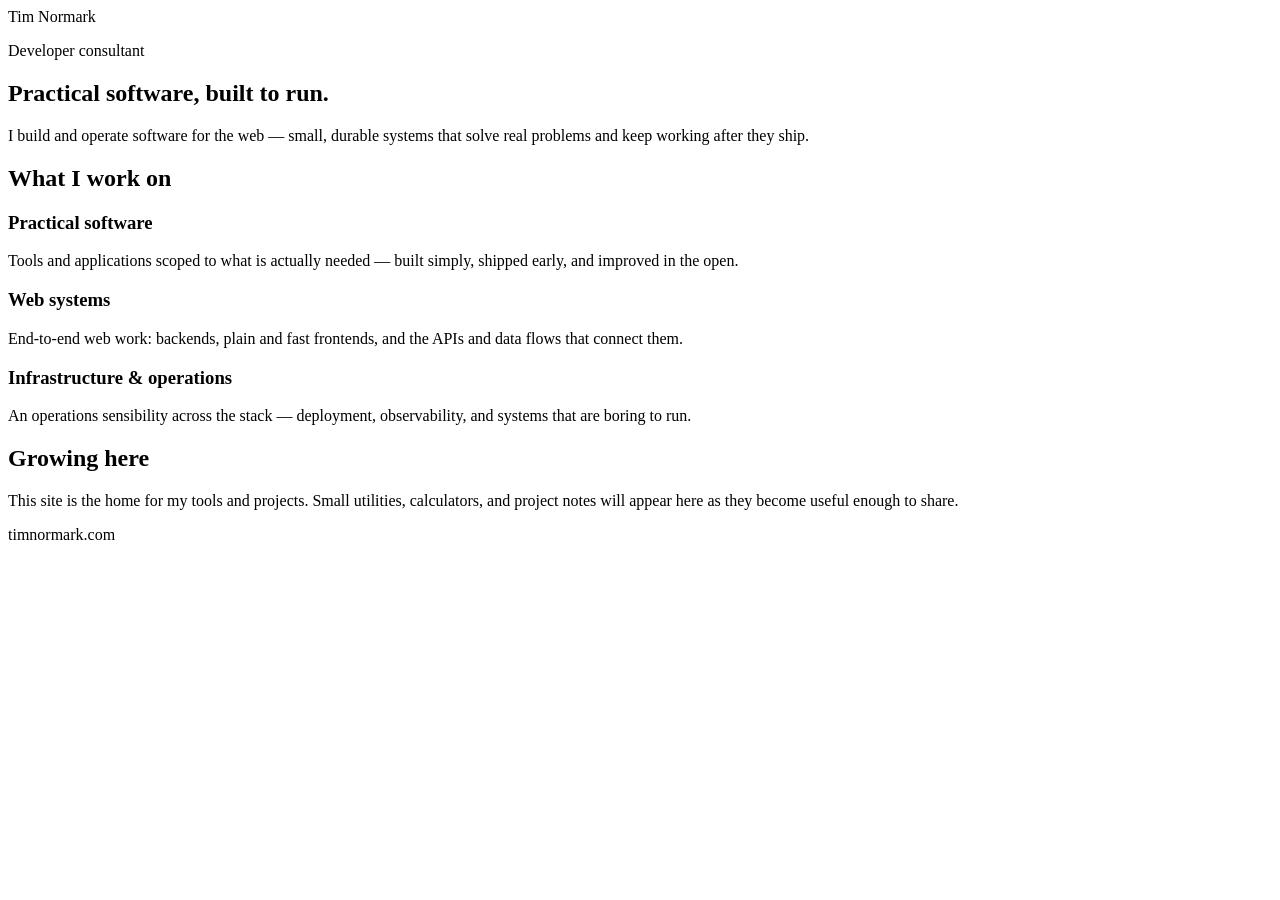
==== site/index.html @ d71306be "feat(static-prod): add temporary static bio lane for Cloudflare Tunnel Adds a static-first productio" ====
<!doctype html>
<html lang="en">
  <head>
    <meta charset="utf-8">
    <meta name="viewport" content="width=device-width, initial-scale=1">
    <title>Tim Normark — Developer Consultant</title>
    <meta name="description" content="Tim Normark is a developer consultant building practical software and web systems with an operations mindset.">
    <link rel="stylesheet" href="/assets/site.css">
  </head>
  <body>
    <header class="site-header">
      <span class="brand">Tim Normark</span>
    </header>

    <main>
      <section class="hero">
        <p class="eyebrow">Developer consultant</p>
        <h1>Practical software, built to run.</h1>
        <p class="lede">
          I build and operate software for the web — small, durable systems
          that solve real problems and keep working after they ship.
        </p>
      </section>

      <section class="focus" aria-labelledby="focus-title">
        <h2 id="focus-title">What I work on</h2>
        <div class="focus-grid">
          <article>
            <h3>Practical software</h3>
            <p>
              Tools and applications scoped to what is actually needed —
              built simply, shipped early, and improved in the open.
            </p>
          </article>
          <article>
            <h3>Web systems</h3>
            <p>
              End-to-end web work: backends, plain and fast frontends, and
              the APIs and data flows that connect them.
            </p>
          </article>
          <article>
            <h3>Infrastructure &amp; operations</h3>
            <p>
              An operations sensibility across the stack — deployment,
              observability, and systems that are boring to run.
            </p>
          </article>
        </div>
      </section>

      <section class="growing" aria-labelledby="growing-title">
        <h2 id="growing-title">Growing here</h2>
        <p>
          This site is the home for my tools and projects. Small utilities,
          calculators, and project notes will appear here as they become
          useful enough to share.
        </p>
      </section>
    </main>

    <footer class="site-footer">
      <p>timnormark.com</p>
    </footer>
  </body>
</html>
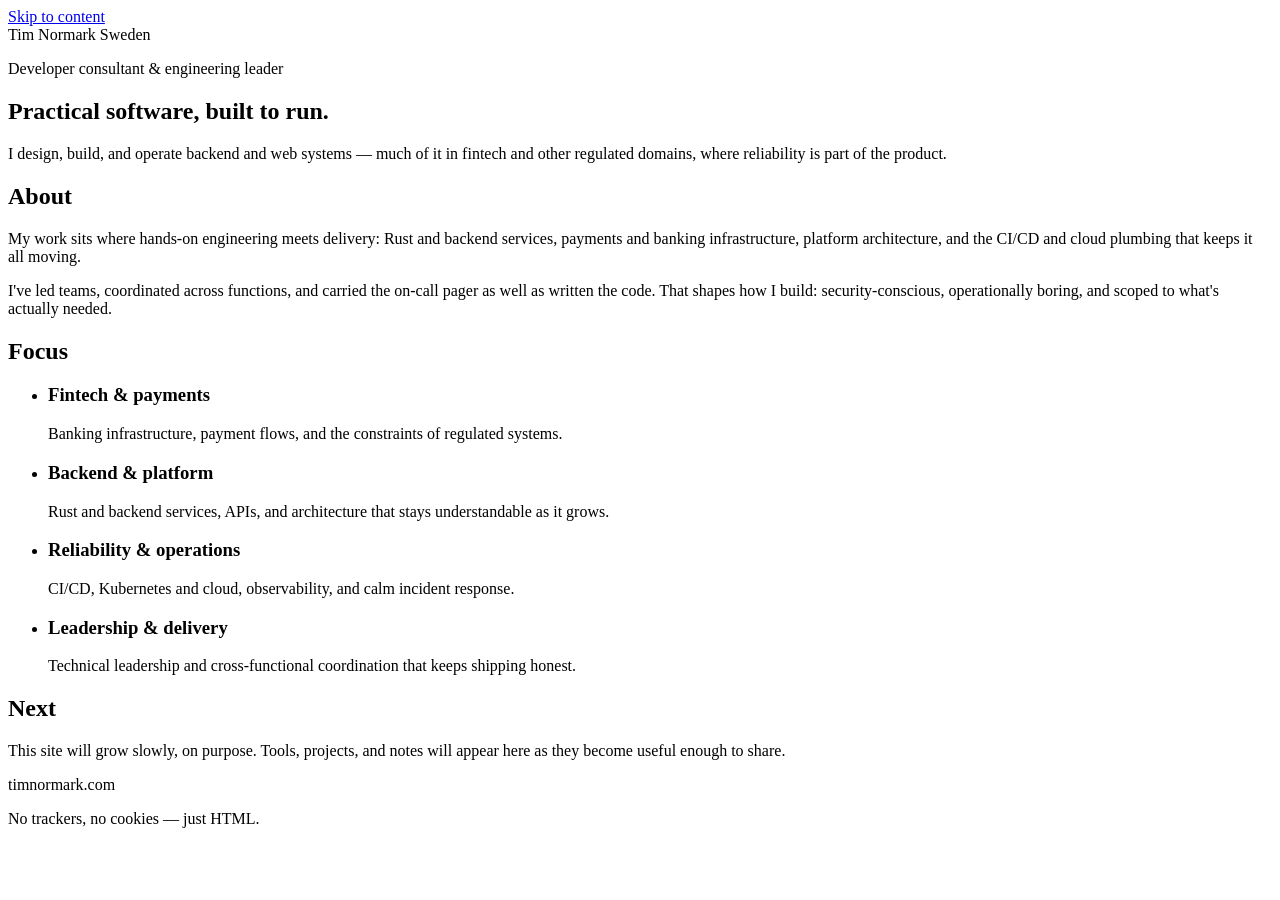
==== commit 0361b579: "feat(site): redesign static bio page with editorial layout Warm-paper palette with a copper accent, " ====
--- a/site/index.html
+++ b/site/index.html
@@ -4,63 +4,103 @@
     <meta charset="utf-8">
     <meta name="viewport" content="width=device-width, initial-scale=1">
     <title>Tim Normark — Developer Consultant</title>
-    <meta name="description" content="Tim Normark is a developer consultant building practical software and web systems with an operations mindset.">
+    <meta name="description" content="Tim Normark is a developer consultant and engineering leader in Sweden, building backend and web systems for fintech and other regulated domains.">
+    <link rel="icon" href="data:image/svg+xml,%3Csvg xmlns='http://www.w3.org/2000/svg' viewBox='0 0 64 64'%3E%3Crect width='64' height='64' rx='14' fill='%239c4a21'/%3E%3Ctext x='32' y='45' text-anchor='middle' font-family='Georgia, serif' font-size='38' font-weight='700' fill='%23f7f4ed'%3ET%3C/text%3E%3C/svg%3E">
     <link rel="stylesheet" href="/assets/site.css">
   </head>
   <body>
+    <a class="skip-link" href="#main">Skip to content</a>
+
     <header class="site-header">
-      <span class="brand">Tim Normark</span>
+      <div class="wrap">
+        <span class="brand">Tim Normark</span>
+        <span class="site-tag">Sweden</span>
+      </div>
     </header>
 
-    <main>
-      <section class="hero">
-        <p class="eyebrow">Developer consultant</p>
-        <h1>Practical software, built to run.</h1>
-        <p class="lede">
-          I build and operate software for the web — small, durable systems
-          that solve real problems and keep working after they ship.
-        </p>
-      </section>
+    <main id="main">
+      <div class="wrap">
+        <section class="hero">
+          <p class="eyebrow">Developer consultant &amp; engineering leader</p>
+          <h1>Practical software, built&nbsp;to&nbsp;run.</h1>
+          <p class="lede">
+            I design, build, and operate backend and web systems — much of it
+            in fintech and other regulated domains, where reliability is part
+            of the product.
+          </p>
+        </section>
 
-      <section class="focus" aria-labelledby="focus-title">
-        <h2 id="focus-title">What I work on</h2>
-        <div class="focus-grid">
-          <article>
-            <h3>Practical software</h3>
+        <section class="section" aria-labelledby="about-title">
+          <h2 id="about-title">About</h2>
+          <div class="section-body">
             <p>
-              Tools and applications scoped to what is actually needed —
-              built simply, shipped early, and improved in the open.
+              My work sits where hands-on engineering meets delivery: Rust and
+              backend services, payments and banking infrastructure, platform
+              architecture, and the CI/CD and cloud plumbing that keeps it all
+              moving.
             </p>
-          </article>
-          <article>
-            <h3>Web systems</h3>
             <p>
-              End-to-end web work: backends, plain and fast frontends, and
-              the APIs and data flows that connect them.
+              I've led teams, coordinated across functions, and carried the
+              on-call pager as well as written the code. That shapes how I
+              build: security-conscious, operationally boring, and scoped to
+              what's actually needed.
             </p>
-          </article>
-          <article>
-            <h3>Infrastructure &amp; operations</h3>
-            <p>
-              An operations sensibility across the stack — deployment,
-              observability, and systems that are boring to run.
+          </div>
+        </section>
+
+        <section class="section" aria-labelledby="focus-title">
+          <h2 id="focus-title">Focus</h2>
+          <div class="section-body">
+            <ul class="focus-list">
+              <li>
+                <h3>Fintech &amp; payments</h3>
+                <p>
+                  Banking infrastructure, payment flows, and the constraints
+                  of regulated systems.
+                </p>
+              </li>
+              <li>
+                <h3>Backend &amp; platform</h3>
+                <p>
+                  Rust and backend services, APIs, and architecture that stays
+                  understandable as it grows.
+                </p>
+              </li>
+              <li>
+                <h3>Reliability &amp; operations</h3>
+                <p>
+                  CI/CD, Kubernetes and cloud, observability, and calm
+                  incident response.
+                </p>
+              </li>
+              <li>
+                <h3>Leadership &amp; delivery</h3>
+                <p>
+                  Technical leadership and cross-functional coordination that
+                  keeps shipping honest.
+                </p>
+              </li>
+            </ul>
+          </div>
+        </section>
+
+        <section class="section" aria-labelledby="next-title">
+          <h2 id="next-title">Next</h2>
+          <div class="section-body">
+            <p class="next-note">
+              This site will grow slowly, on purpose. Tools, projects, and
+              notes will appear here as they become useful enough to share.
             </p>
-          </article>
-        </div>
-      </section>
-
-      <section class="growing" aria-labelledby="growing-title">
-        <h2 id="growing-title">Growing here</h2>
-        <p>
-          This site is the home for my tools and projects. Small utilities,
-          calculators, and project notes will appear here as they become
-          useful enough to share.
-        </p>
-      </section>
+          </div>
+        </section>
+      </div>
     </main>
 
     <footer class="site-footer">
-      <p>timnormark.com</p>
+      <div class="wrap">
+        <p>timnormark.com</p>
+        <p class="footer-note">No trackers, no cookies — just HTML.</p>
+      </div>
     </footer>
   </body>
 </html>
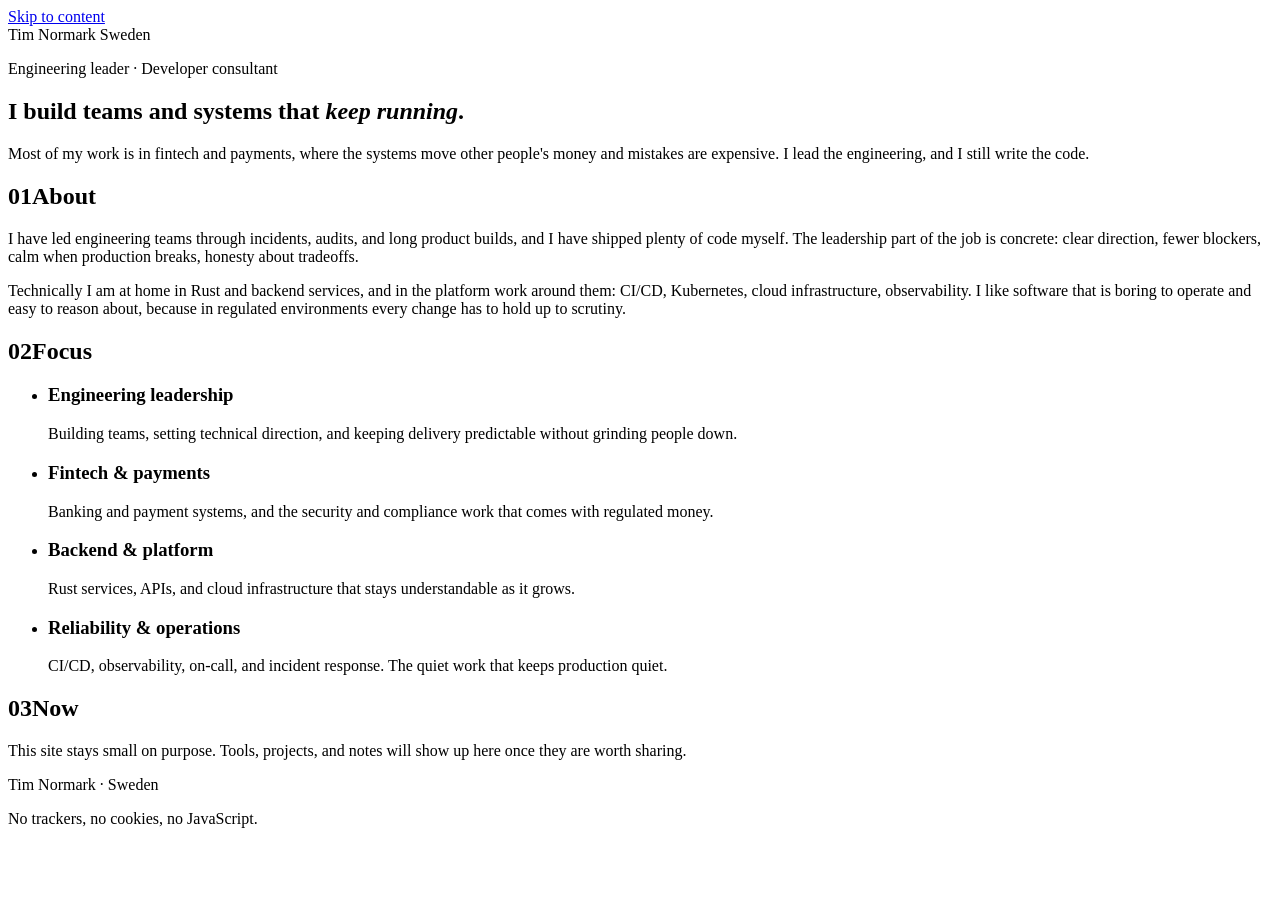
==== commit e55ce6cd: "feat(site): polish static bio toward engineering leader Reframe the static page around engineering l" ====
--- a/site/index.html
+++ b/site/index.html
@@ -3,104 +3,101 @@
   <head>
     <meta charset="utf-8">
     <meta name="viewport" content="width=device-width, initial-scale=1">
-    <title>Tim Normark — Developer Consultant</title>
-    <meta name="description" content="Tim Normark is a developer consultant and engineering leader in Sweden, building backend and web systems for fintech and other regulated domains.">
-    <link rel="icon" href="data:image/svg+xml,%3Csvg xmlns='http://www.w3.org/2000/svg' viewBox='0 0 64 64'%3E%3Crect width='64' height='64' rx='14' fill='%239c4a21'/%3E%3Ctext x='32' y='45' text-anchor='middle' font-family='Georgia, serif' font-size='38' font-weight='700' fill='%23f7f4ed'%3ET%3C/text%3E%3C/svg%3E">
+    <title>Tim Normark &middot; Engineering Leader</title>
+    <meta name="description" content="Tim Normark is an engineering leader and developer consultant in Sweden, working on backend and platform systems for fintech and other regulated industries.">
+    <link rel="icon" href="data:image/svg+xml,%3Csvg xmlns='http://www.w3.org/2000/svg' viewBox='0 0 64 64'%3E%3Crect width='64' height='64' rx='14' fill='%238f3e1c'/%3E%3Ctext x='32' y='45' text-anchor='middle' font-family='Georgia, serif' font-size='38' font-weight='700' fill='%23faf7ef'%3ET%3C/text%3E%3C/svg%3E">
     <link rel="stylesheet" href="/assets/site.css">
   </head>
   <body>
     <a class="skip-link" href="#main">Skip to content</a>
 
-    <header class="site-header">
-      <div class="wrap">
-        <span class="brand">Tim Normark</span>
-        <span class="site-tag">Sweden</span>
-      </div>
-    </header>
+    <div class="sheet">
+      <header class="masthead">
+        <span class="brand"><span class="brand-mark" aria-hidden="true"></span>Tim Normark</span>
+        <span class="masthead-tag">Sweden</span>
+      </header>
 
-    <main id="main">
-      <div class="wrap">
+      <main id="main">
         <section class="hero">
-          <p class="eyebrow">Developer consultant &amp; engineering leader</p>
-          <h1>Practical software, built&nbsp;to&nbsp;run.</h1>
+          <p class="eyebrow">Engineering leader &middot; Developer consultant</p>
+          <h1>I build teams and systems that <em class="hero-em">keep running</em>.</h1>
           <p class="lede">
-            I design, build, and operate backend and web systems — much of it
-            in fintech and other regulated domains, where reliability is part
-            of the product.
+            Most of my work is in fintech and payments, where the systems move
+            other people's money and mistakes are expensive. I lead the
+            engineering, and I still write the code.
           </p>
         </section>
 
         <section class="section" aria-labelledby="about-title">
-          <h2 id="about-title">About</h2>
+          <h2 id="about-title"><span class="sec-num" aria-hidden="true">01</span>About</h2>
           <div class="section-body">
             <p>
-              My work sits where hands-on engineering meets delivery: Rust and
-              backend services, payments and banking infrastructure, platform
-              architecture, and the CI/CD and cloud plumbing that keeps it all
-              moving.
+              I have led engineering teams through incidents, audits, and long
+              product builds, and I have shipped plenty of code myself. The
+              leadership part of the job is concrete: clear direction, fewer
+              blockers, calm when production breaks, honesty about tradeoffs.
             </p>
             <p>
-              I've led teams, coordinated across functions, and carried the
-              on-call pager as well as written the code. That shapes how I
-              build: security-conscious, operationally boring, and scoped to
-              what's actually needed.
+              Technically I am at home in Rust and backend services, and in the
+              platform work around them: CI/CD, Kubernetes, cloud
+              infrastructure, observability. I like software that is boring to
+              operate and easy to reason about, because in regulated
+              environments every change has to hold up to scrutiny.
             </p>
           </div>
         </section>
 
         <section class="section" aria-labelledby="focus-title">
-          <h2 id="focus-title">Focus</h2>
+          <h2 id="focus-title"><span class="sec-num" aria-hidden="true">02</span>Focus</h2>
           <div class="section-body">
             <ul class="focus-list">
               <li>
+                <h3>Engineering leadership</h3>
+                <p>
+                  Building teams, setting technical direction, and keeping
+                  delivery predictable without grinding people down.
+                </p>
+              </li>
+              <li>
                 <h3>Fintech &amp; payments</h3>
                 <p>
-                  Banking infrastructure, payment flows, and the constraints
-                  of regulated systems.
+                  Banking and payment systems, and the security and compliance
+                  work that comes with regulated money.
                 </p>
               </li>
               <li>
                 <h3>Backend &amp; platform</h3>
                 <p>
-                  Rust and backend services, APIs, and architecture that stays
+                  Rust services, APIs, and cloud infrastructure that stays
                   understandable as it grows.
                 </p>
               </li>
               <li>
                 <h3>Reliability &amp; operations</h3>
                 <p>
-                  CI/CD, Kubernetes and cloud, observability, and calm
-                  incident response.
-                </p>
-              </li>
-              <li>
-                <h3>Leadership &amp; delivery</h3>
-                <p>
-                  Technical leadership and cross-functional coordination that
-                  keeps shipping honest.
+                  CI/CD, observability, on-call, and incident response. The
+                  quiet work that keeps production quiet.
                 </p>
               </li>
             </ul>
           </div>
         </section>
 
-        <section class="section" aria-labelledby="next-title">
-          <h2 id="next-title">Next</h2>
+        <section class="section" aria-labelledby="now-title">
+          <h2 id="now-title"><span class="sec-num" aria-hidden="true">03</span>Now</h2>
           <div class="section-body">
-            <p class="next-note">
-              This site will grow slowly, on purpose. Tools, projects, and
-              notes will appear here as they become useful enough to share.
+            <p class="now-note">
+              This site stays small on purpose. Tools, projects, and notes will
+              show up here once they are worth sharing.
             </p>
           </div>
         </section>
-      </div>
-    </main>
+      </main>
 
-    <footer class="site-footer">
-      <div class="wrap">
-        <p>timnormark.com</p>
-        <p class="footer-note">No trackers, no cookies — just HTML.</p>
-      </div>
-    </footer>
+      <footer class="site-footer">
+        <p>Tim Normark &middot; Sweden</p>
+        <p class="footer-note">No trackers, no cookies, no JavaScript.</p>
+      </footer>
+    </div>
   </body>
 </html>
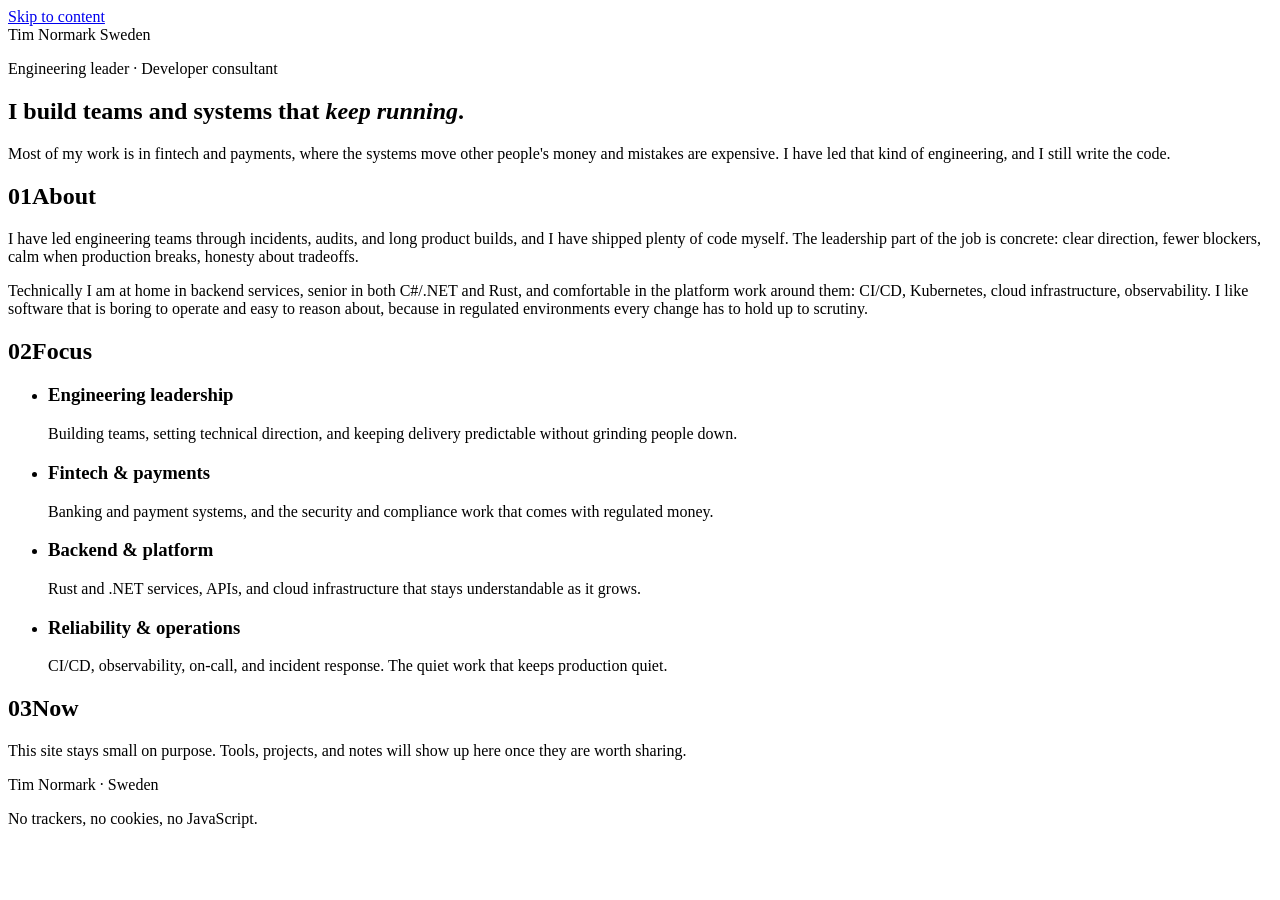
==== commit 3e5ee8c3: "feat(site): add senior C#/.NET and soften leadership claim Mention C#/.NET seniority alongside Rust " ====
--- a/site/index.html
+++ b/site/index.html
@@ -23,8 +23,8 @@
           <h1>I build teams and systems that <em class="hero-em">keep running</em>.</h1>
           <p class="lede">
             Most of my work is in fintech and payments, where the systems move
-            other people's money and mistakes are expensive. I lead the
-            engineering, and I still write the code.
+            other people's money and mistakes are expensive. I have led that
+            kind of engineering, and I still write the code.
           </p>
         </section>
 
@@ -38,9 +38,9 @@
               blockers, calm when production breaks, honesty about tradeoffs.
             </p>
             <p>
-              Technically I am at home in Rust and backend services, and in the
-              platform work around them: CI/CD, Kubernetes, cloud
-              infrastructure, observability. I like software that is boring to
+              Technically I am at home in backend services, senior in both
+              C#/.NET and Rust, and comfortable in the platform work around
+              them: CI/CD, Kubernetes, cloud infrastructure, observability. I like software that is boring to
               operate and easy to reason about, because in regulated
               environments every change has to hold up to scrutiny.
             </p>
@@ -68,8 +68,8 @@
               <li>
                 <h3>Backend &amp; platform</h3>
                 <p>
-                  Rust services, APIs, and cloud infrastructure that stays
-                  understandable as it grows.
+                  Rust and .NET services, APIs, and cloud infrastructure that
+                  stays understandable as it grows.
                 </p>
               </li>
               <li>
